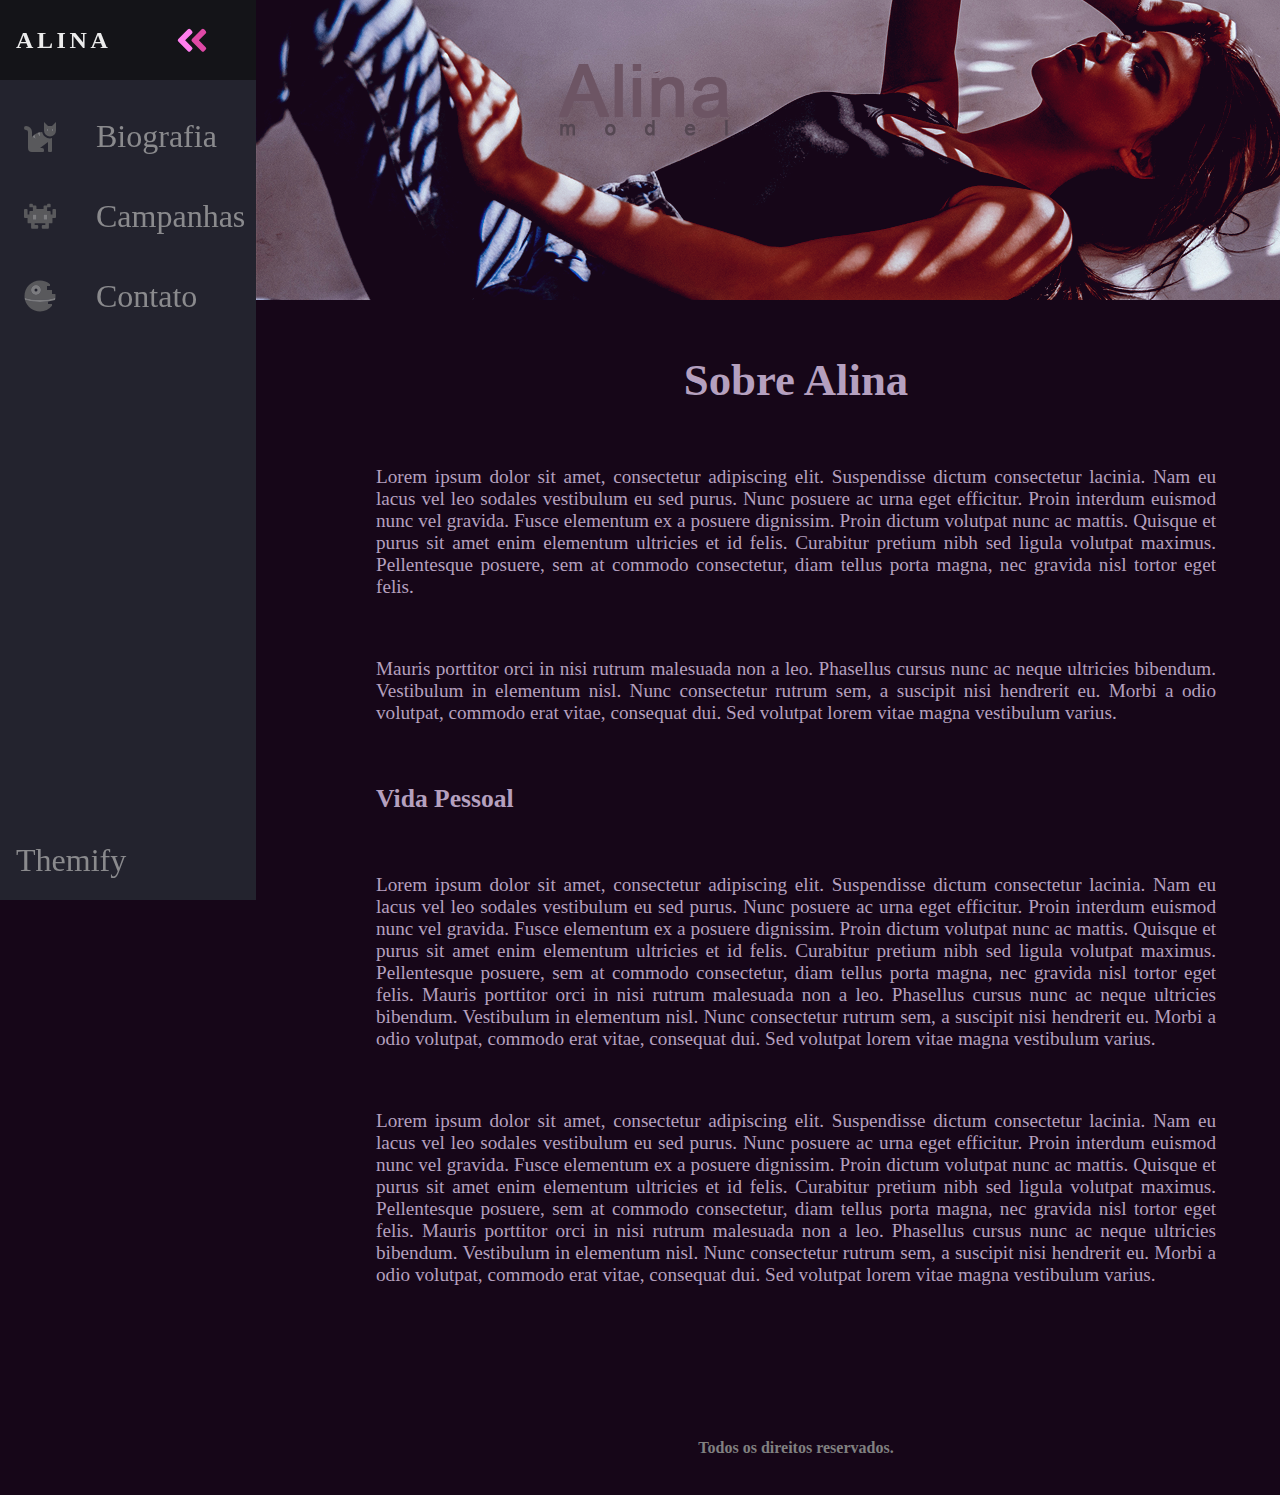
==== index.html @ 6c4df03b "first commit" ====
<!DOCTYPE html>
<html>
	<head>
		<title>
			
		</title>
		<meta charset="utf-8">

		<link rel="stylesheet" href="estilo.css">

	</head>

	<body>
		<nav class="navbar">
			<ul class="navbar-nav">

				<li class="logo">
			        <a href="index.html" class="nav-link">
			          <span class="link-text logo-text">Alina</span>
			          <svg
			            aria-hidden="true"
			            focusable="false"
			            data-prefix="fad"
			            data-icon="angle-double-right"
			            role="img"
			            xmlns="http://www.w3.org/2000/svg"
			            viewBox="0 0 448 512"
			            class="svg-inline--fa fa-angle-double-right fa-w-14 fa-5x"
			          >
			            <g class="fa-group">
			              <path
			                fill="currentColor"
			                d="M224 273L88.37 409a23.78 23.78 0 0 1-33.8 0L32 386.36a23.94 23.94 0 0 1 0-33.89l96.13-96.37L32 159.73a23.94 23.94 0 0 1 0-33.89l22.44-22.79a23.78 23.78 0 0 1 33.8 0L223.88 239a23.94 23.94 0 0 1 .1 34z"
			                class="fa-secondary"
			              ></path>
			              <path
			                fill="currentColor"
			                d="M415.89 273L280.34 409a23.77 23.77 0 0 1-33.79 0L224 386.26a23.94 23.94 0 0 1 0-33.89L320.11 256l-96-96.47a23.94 23.94 0 0 1 0-33.89l22.52-22.59a23.77 23.77 0 0 1 33.79 0L416 239a24 24 0 0 1-.11 34z"
			                class="fa-primary"
			              ></path>
			            </g>
			          </svg>
			        </a>
			      </li>

				<li class="nav-item"><!--////////COMEÇO DO ICONE////////////-->
			        <a href="biografia.html" class="nav-link">
			          <svg
			            aria-hidden="true"
			            focusable="false"
			            data-prefix="fad"
			            data-icon="cat"
			            role="img"
			            xmlns="http://www.w3.org/2000/svg"
			            viewBox="0 0 512 512"
			            class="svg-inline--fa fa-cat fa-w-16 fa-9x"
			          >
			            <g class="fa-group">
			              <path
			                fill="currentColor"
			                d="M448 96h-64l-64-64v134.4a96 96 0 0 0 192 0V32zm-72 80a16 16 0 1 1 16-16 16 16 0 0 1-16 16zm80 0a16 16 0 1 1 16-16 16 16 0 0 1-16 16zm-165.41 16a204.07 204.07 0 0 0-34.59 2.89V272l-43.15-64.73a183.93 183.93 0 0 0-44.37 26.17L192 304l-60.94-30.47L128 272v-80a96.1 96.1 0 0 0-96-96 32 32 0 0 0 0 64 32 32 0 0 1 32 32v256a64.06 64.06 0 0 0 64 64h176a16 16 0 0 0 16-16v-16a32 32 0 0 0-32-32h-32l128-96v144a16 16 0 0 0 16 16h32a16 16 0 0 0 16-16V289.86a126.78 126.78 0 0 1-32 4.54c-61.81 0-113.52-44.05-125.41-102.4z"
			                class="fa-secondary"
			              ></path>
			              <path
			                fill="currentColor"
			                d="M376 144a16 16 0 1 0 16 16 16 16 0 0 0-16-16zm80 0a16 16 0 1 0 16 16 16 16 0 0 0-16-16zM131.06 273.53L192 304l-23.52-70.56a192.06 192.06 0 0 0-37.42 40.09zM256 272v-77.11a198.62 198.62 0 0 0-43.15 12.38z"
			                class="fa-primary"
			              ></path>
			            </g>
			          </svg>
			          <span class="link-text">Biografia</span>
			        </a>
			    </li><!--////////FIM DO ICONE////////////-->

			    <li class="nav-item"><!--////////COMEÇO DO ICONE////////////-->
			        <a href="campanhas.html" class="nav-link">
			          <svg
			            aria-hidden="true"
			            focusable="false"
			            data-prefix="fad"
			            data-icon="alien-monster"
			            role="img"
			            xmlns="http://www.w3.org/2000/svg"
			            viewBox="0 0 576 512"
			            class="svg-inline--fa fa-alien-monster fa-w-18 fa-9x"
			          >
			            <g class="fa-group">
			              <path
			                fill="currentColor"
			                d="M560,128H528a15.99954,15.99954,0,0,0-16,16v80H480V176a15.99954,15.99954,0,0,0-16-16H416V96h48a16.00079,16.00079,0,0,0,16-16V48a15.99954,15.99954,0,0,0-16-16H432a15.99954,15.99954,0,0,0-16,16V64H368a15.99954,15.99954,0,0,0-16,16v48H224V80a15.99954,15.99954,0,0,0-16-16H160V48a15.99954,15.99954,0,0,0-16-16H112A15.99954,15.99954,0,0,0,96,48V80a16.00079,16.00079,0,0,0,16,16h48v64H112a15.99954,15.99954,0,0,0-16,16v48H64V144a15.99954,15.99954,0,0,0-16-16H16A15.99954,15.99954,0,0,0,0,144V272a16.00079,16.00079,0,0,0,16,16H64v80a16.00079,16.00079,0,0,0,16,16h48v80a16.00079,16.00079,0,0,0,16,16h96a16.00079,16.00079,0,0,0,16-16V432a15.99954,15.99954,0,0,0-16-16H192V384H384v32H336a15.99954,15.99954,0,0,0-16,16v32a16.00079,16.00079,0,0,0,16,16h96a16.00079,16.00079,0,0,0,16-16V384h48a16.00079,16.00079,0,0,0,16-16V288h48a16.00079,16.00079,0,0,0,16-16V144A15.99954,15.99954,0,0,0,560,128ZM224,320H160V224h64Zm192,0H352V224h64Z"
			                class="fa-secondary"
			              ></path>
			              <path
			                fill="currentColor"
			                d="M160,320h64V224H160Zm192-96v96h64V224Z"
			                class="fa-primary"
			              ></path>
			            </g>
			          </svg>
			          <span class="link-text">Campanhas</span>
			        </a>
			      </li><!--////////FIM DO ICONE////////////-->

			      <li class="nav-item"><!--////////COMEÇO DO ICONE////////////-->
			        <a href="contato.html" class="nav-link">
			          <svg
			            aria-hidden="true"
			            focusable="false"
			            data-prefix="fad"
			            data-icon="space-station-moon-alt"
			            role="img"
			            xmlns="http://www.w3.org/2000/svg"
			            viewBox="0 0 512 512"
			            class="svg-inline--fa fa-space-station-moon-alt fa-w-16 fa-5x"
			          >
			            <g class="fa-group">
			              <path
			                fill="currentColor"
			                d="M501.70312,224H448V160H368V96h48V66.67383A246.86934,246.86934,0,0,0,256,8C119.03125,8,8,119.0332,8,256a250.017,250.017,0,0,0,1.72656,28.26562C81.19531,306.76953,165.47656,320,256,320s174.80469-13.23047,246.27344-35.73438A250.017,250.017,0,0,0,504,256,248.44936,248.44936,0,0,0,501.70312,224ZM192,240a80,80,0,1,1,80-80A80.00021,80.00021,0,0,1,192,240ZM384,343.13867A940.33806,940.33806,0,0,1,256,352c-87.34375,0-168.71094-11.46094-239.28906-31.73633C45.05859,426.01953,141.29688,504,256,504a247.45808,247.45808,0,0,0,192-91.0918V384H384Z"
			                class="fa-secondary"
			              ></path>
			              <path
			                fill="currentColor"
			                d="M256,320c-90.52344,0-174.80469-13.23047-246.27344-35.73438a246.11376,246.11376,0,0,0,6.98438,35.998C87.28906,340.53906,168.65625,352,256,352s168.71094-11.46094,239.28906-31.73633a246.11376,246.11376,0,0,0,6.98438-35.998C430.80469,306.76953,346.52344,320,256,320Zm-64-80a80,80,0,1,0-80-80A80.00021,80.00021,0,0,0,192,240Zm0-104a24,24,0,1,1-24,24A23.99993,23.99993,0,0,1,192,136Z"
			                class="fa-primary"
			              ></path>
			            </g>
			          </svg>
			          <span class="link-text">Contato</span>
			        </a>
			      </li><!--////////FIM DO ICONE////////////-->

			      <li class="nav-item" id="themeButton"><!--////////COMEÇO DO ICONE////////////-->
			        <a href="#" class="nav-link">
			          <svg
			            class="theme-icon"
			            id="lightIcon"
			            aria-hidden="true"
			            focusable="false"
			            data-prefix="fad"
			            data-icon="moon-stars"
			            role="img"
			            xmlns="http://www.w3.org/2000/svg"
			            viewBox="0 0 512 512"
			            class="svg-inline--fa fa-moon-stars fa-w-16 fa-7x"
			          >
			            <g class="fa-group">
			              <path
			                fill="currentColor"
			                d="M320 32L304 0l-16 32-32 16 32 16 16 32 16-32 32-16zm138.7 149.3L432 128l-26.7 53.3L352 208l53.3 26.7L432 288l26.7-53.3L512 208z"
			                class="fa-secondary"
			              ></path>
			              <path
			                fill="currentColor"
			                d="M332.2 426.4c8.1-1.6 13.9 8 8.6 14.5a191.18 191.18 0 0 1-149 71.1C85.8 512 0 426 0 320c0-120 108.7-210.6 227-188.8 8.2 1.6 10.1 12.6 2.8 16.7a150.3 150.3 0 0 0-76.1 130.8c0 94 85.4 165.4 178.5 147.7z"
			                class="fa-primary"
			              ></path>
			            </g>
			          </svg>
			          <svg
			            class="theme-icon"
			            id="solarIcon"
			            aria-hidden="true"
			            focusable="false"
			            data-prefix="fad"
			            data-icon="sun"
			            role="img"
			            xmlns="http://www.w3.org/2000/svg"
			            viewBox="0 0 512 512"
			            class="svg-inline--fa fa-sun fa-w-16 fa-7x"
			          >
			            <g class="fa-group">
			              <path
			                fill="currentColor"
			                d="M502.42 240.5l-94.7-47.3 33.5-100.4c4.5-13.6-8.4-26.5-21.9-21.9l-100.4 33.5-47.41-94.8a17.31 17.31 0 0 0-31 0l-47.3 94.7L92.7 70.8c-13.6-4.5-26.5 8.4-21.9 21.9l33.5 100.4-94.7 47.4a17.31 17.31 0 0 0 0 31l94.7 47.3-33.5 100.5c-4.5 13.6 8.4 26.5 21.9 21.9l100.41-33.5 47.3 94.7a17.31 17.31 0 0 0 31 0l47.31-94.7 100.4 33.5c13.6 4.5 26.5-8.4 21.9-21.9l-33.5-100.4 94.7-47.3a17.33 17.33 0 0 0 .2-31.1zm-155.9 106c-49.91 49.9-131.11 49.9-181 0a128.13 128.13 0 0 1 0-181c49.9-49.9 131.1-49.9 181 0a128.13 128.13 0 0 1 0 181z"
			                class="fa-secondary"
			              ></path>
			              <path
			                fill="currentColor"
			                d="M352 256a96 96 0 1 1-96-96 96.15 96.15 0 0 1 96 96z"
			                class="fa-primary"
			              ></path>
			            </g>
			          </svg>
			          <svg
			            class="theme-icon"
			            id="darkIcon"
			            aria-hidden="true"
			            focusable="false"
			            data-prefix="fad"
			            data-icon="sunglasses"
			            role="img"
			            xmlns="http://www.w3.org/2000/svg"
			            viewBox="0 0 576 512"
			            class="svg-inline--fa fa-sunglasses fa-w-18 fa-7x"
			          >
			            <g class="fa-group">
			              <path
			                fill="currentColor"
			                d="M574.09 280.38L528.75 98.66a87.94 87.94 0 0 0-113.19-62.14l-15.25 5.08a16 16 0 0 0-10.12 20.25L395.25 77a16 16 0 0 0 20.22 10.13l13.19-4.39c10.87-3.63 23-3.57 33.15 1.73a39.59 39.59 0 0 1 20.38 25.81l38.47 153.83a276.7 276.7 0 0 0-81.22-12.47c-34.75 0-74 7-114.85 26.75h-73.18c-40.85-19.75-80.07-26.75-114.85-26.75a276.75 276.75 0 0 0-81.22 12.45l38.47-153.8a39.61 39.61 0 0 1 20.38-25.82c10.15-5.29 22.28-5.34 33.15-1.73l13.16 4.39A16 16 0 0 0 180.75 77l5.06-15.19a16 16 0 0 0-10.12-20.21l-15.25-5.08A87.95 87.95 0 0 0 47.25 98.65L1.91 280.38A75.35 75.35 0 0 0 0 295.86v70.25C0 429 51.59 480 115.19 480h37.12c60.28 0 110.38-45.94 114.88-105.37l2.93-38.63h35.76l2.93 38.63c4.5 59.43 54.6 105.37 114.88 105.37h37.12C524.41 480 576 429 576 366.13v-70.25a62.67 62.67 0 0 0-1.91-15.5zM203.38 369.8c-2 25.9-24.41 46.2-51.07 46.2h-37.12C87 416 64 393.63 64 366.11v-37.55a217.35 217.35 0 0 1 72.59-12.9 196.51 196.51 0 0 1 69.91 12.9zM512 366.13c0 27.5-23 49.87-51.19 49.87h-37.12c-26.69 0-49.1-20.3-51.07-46.2l-3.12-41.24a196.55 196.55 0 0 1 69.94-12.9A217.41 217.41 0 0 1 512 328.58z"
			                class="fa-secondary"
			              ></path>
			              <path
			                fill="currentColor"
			                d="M64.19 367.9c0-.61-.19-1.18-.19-1.8 0 27.53 23 49.9 51.19 49.9h37.12c26.66 0 49.1-20.3 51.07-46.2l3.12-41.24c-14-5.29-28.31-8.38-42.78-10.42zm404-50l-95.83 47.91.3 4c2 25.9 24.38 46.2 51.07 46.2h37.12C489 416 512 393.63 512 366.13v-37.55a227.76 227.76 0 0 0-43.85-10.66z"
			                class="fa-primary"
			              ></path>
			            </g>
			          </svg>
			          <span class="link-text">Themify</span>
			        </a>
			      </li><!--////////FIM DO ICONE////////////-->

				

			</ul>
		</nav>
		<main>
			<div id="principal">

				<div id="capa">
				<img src="imagens/capa1.png">
				</div>

				<div id="conteudo">
					<h1>Sobre Alina</h1>
				<p>
				Lorem ipsum dolor sit amet, consectetur adipiscing elit. Suspendisse dictum consectetur lacinia. Nam eu lacus vel leo sodales vestibulum eu sed purus. Nunc posuere ac urna eget efficitur. Proin interdum euismod nunc vel gravida. Fusce elementum ex a posuere dignissim. Proin dictum volutpat nunc ac mattis. Quisque et purus sit amet enim elementum ultricies et id felis. Curabitur pretium nibh sed ligula volutpat maximus. Pellentesque posuere, sem at commodo consectetur, diam tellus porta magna, nec gravida nisl tortor eget felis.
				</p>
				<p>Mauris porttitor orci in nisi rutrum malesuada non a leo. Phasellus cursus nunc ac neque ultricies bibendum. Vestibulum in elementum nisl. Nunc consectetur rutrum sem, a suscipit nisi hendrerit eu. Morbi a odio volutpat, commodo erat vitae, consequat dui. Sed volutpat lorem vitae magna vestibulum varius.				
				</p>
				<h2>Vida Pessoal</h2>
				<p>
				Lorem ipsum dolor sit amet, consectetur adipiscing elit. Suspendisse dictum consectetur lacinia. Nam eu lacus vel leo sodales vestibulum eu sed purus. Nunc posuere ac urna eget efficitur. Proin interdum euismod nunc vel gravida. Fusce elementum ex a posuere dignissim. Proin dictum volutpat nunc ac mattis. Quisque et purus sit amet enim elementum ultricies et id felis. Curabitur pretium nibh sed ligula volutpat maximus. Pellentesque posuere, sem at commodo consectetur, diam tellus porta magna, nec gravida nisl tortor eget felis. Mauris porttitor orci in nisi rutrum malesuada non a leo. Phasellus cursus nunc ac neque ultricies bibendum. Vestibulum in elementum nisl. Nunc consectetur rutrum sem, a suscipit nisi hendrerit eu. Morbi a odio volutpat, commodo erat vitae, consequat dui. Sed volutpat lorem vitae magna vestibulum varius.				
				</p>

				<p>
				Lorem ipsum dolor sit amet, consectetur adipiscing elit. Suspendisse dictum consectetur lacinia. Nam eu lacus vel leo sodales vestibulum eu sed purus. Nunc posuere ac urna eget efficitur. Proin interdum euismod nunc vel gravida. Fusce elementum ex a posuere dignissim. Proin dictum volutpat nunc ac mattis. Quisque et purus sit amet enim elementum ultricies et id felis. Curabitur pretium nibh sed ligula volutpat maximus. Pellentesque posuere, sem at commodo consectetur, diam tellus porta magna, nec gravida nisl tortor eget felis. Mauris porttitor orci in nisi rutrum malesuada non a leo. Phasellus cursus nunc ac neque ultricies bibendum. Vestibulum in elementum nisl. Nunc consectetur rutrum sem, a suscipit nisi hendrerit eu. Morbi a odio volutpat, commodo erat vitae, consequat dui. Sed volutpat lorem vitae magna vestibulum varius.				
				</p>
				<br><br><br><br>

					
				</div>

				<div id="rodape">
					<h4 class="centralizar">Todos os direitos reservados.</h4>
				</div>


			</div>
		</main>
	</body>
</html>
---- estilo.css ----
:root {
  font-size: 16px;
  font-family: 'Open Sans';
  --text-primary: #b6b6b6;
  --text-secondary: #ececec;
  --bg-primary: #23232e;
  --bg-secondary: #141418;
  --transition-speed: 600ms;
}

body {
  display: grid;
  color: black;
  background-color: #160618;
  margin: 0;
  padding: 0;
  width: auto;
}

body::-webkit-scrollbar {
  width: 1.5rem;
  height: 1.5rem;
}

body::-webkit-scrollbar-track {
  background: #160618;
}

body::-webkit-scrollbar-thumb {
  background: #23232e;
}

body::-webkit-scrollbar-corner {
  background: #160618;
}

main {
  margin-left: 0rem;
  padding: 1rem;
  width: auto;
}

.navbar {
  font-size: 2rem;
  position: fixed;
  background-color: var(--bg-primary);
  transition: width 600ms ease;
  overflow: scroll;
  z-index: 10;
}

.navbar-nav {
  list-style: none;
  padding: 0;
  margin: 0;
  display: flex;
  flex-direction: column;
  align-items: center;
  height: 100%;
}

.nav-item {
  width: 100%;
}

.nav-item:last-child {
  margin-top: auto;
}

.nav-link {
  display: flex;
  align-items: center;
  height: 5rem;
  color: var(--text-primary);
  text-decoration: none;
  filter: grayscale(100%) opacity(0.7);
  transition: var(--transition-speed);
}

.nav-link:hover {
  filter: grayscale(0%) opacity(1);
  background: var(--bg-secondary);
  color: var(--text-secondary);
}

.link-text {
  display: none;
  margin-left: 1rem;
}

.nav-link svg {
  width: 2rem;
  min-width: 2rem;
  margin: 0 1.5rem;
}

.fa-primary {
  color: #ff7eee;
}

.fa-secondary {
  color: #df49a6;
}

.fa-primary,
.fa-secondary {
  transition: var(--transition-speed);
}

.logo {
  font-weight: bold;
  text-transform: uppercase;
  margin-bottom: 1rem;
  text-align: center;
  color: var(--text-secondary);
  background: var(--bg-secondary);
  font-size: 1.5rem;
  letter-spacing: 0.3ch;
  width: 100%;
}

.logo svg {
  transform: rotate(0deg);
  transition: var(--transition-speed);
}

.logo-text
{
  display: inline;
  position: absolute;
  left: -999px;
  transition: var(--transition-speed);
}

.navbar:hover .logo svg {
  transform: rotate(-180deg);
}

/* Small screens */
@media only screen and (max-width: 600px) {
  .navbar {
    bottom: 0;
    width: 100vw;
    height: 5rem;
  }

  .logo {
    /*display: none;*/
  }

  .navbar-nav {
    flex-direction: row;
  }

  .nav-link {
    justify-content: center;
  }

  main {
    margin: 0;
  }
}

/* Large screens */
@media only screen and (min-width: 600px) {
  .navbar {
    top: 0;
    width: 5rem;
    height: 100vh;
  }

  .navbar:hover {
    width: 16rem;
  }

  .navbar:hover .link-text {
    display: inline;
  }

  .navbar:hover .logo svg
  {
    margin-left: 11rem;
  }

  .navbar:hover .logo-text
  {
    left: 0px;
  }
}

.dark {
  --text-primary: #b6b6b6;
  --text-secondary: #ececec;
  --bg-primary: #23232e;
  --bg-secondary: #141418;
}

.light {
  --text-primary: #1f1f1f;
  --text-secondary: #000000;
  --bg-primary: #ffffff;
  --bg-secondary: #e4e4e4;
}

.solar {
  --text-primary: #576e75;
  --text-secondary: #35535c;
  --bg-primary: #fdf6e3;
  --bg-secondary: #f5e5b8;
}

.theme-icon {
  display: none;
}

.dark #darkIcon {
  display: block;
}

.light #lightIcon {
  display: block;
}

.solar #solarIcon {
  display: block;
}

nav::-webkit-scrollbar {
	width: 0rem;
	height: 0rem;
}

h1 {
	color: #b5a0bf;
	font-size: 2.8em;
	text-align: center;

}

h2 {
	text-align: left;
	padding-left: 100px;
}

p {
	font-size: 1.2em;
	text-align: justify;
	color: #b5a0bf;
	margin: 60px 120px;
}



#principal {
	margin-left: 15rem;	
}
#capa{
	position: relative;
	margin: -16px 0px 50px;
	width: auto;
}
/*#menu {
	border: 15px solid #1c2435;
	position: absolute;
	margin-left: 185px;
	margin-top: 10px;
	float: left;
}

#menu a {
	color: #6d5564;
	text-decoration: none;
	font-weight: bold;
	border: 2px solid #160618;
	border-bottom-right-radius: 30px;
	border-bottom-left-radius: 30px;
	border-top-left-radius: 30px;
	border-top-right-radius: 15px;
	padding: 14px;
	background: #b8acc1;
}*/

#conteudo {
	clear: both;
	background: #160618;
	width: 1080px;
}

#conteudo h2 {
	margin: 60px 20px 0px 20px;
	color: #FFFFFF;
	font-size: 1.6em;
	color: #b5a0bf;
	margin: 30px 20px 10px 20px;
}

#rodape {
	color: grey;
	text-align: center;

}
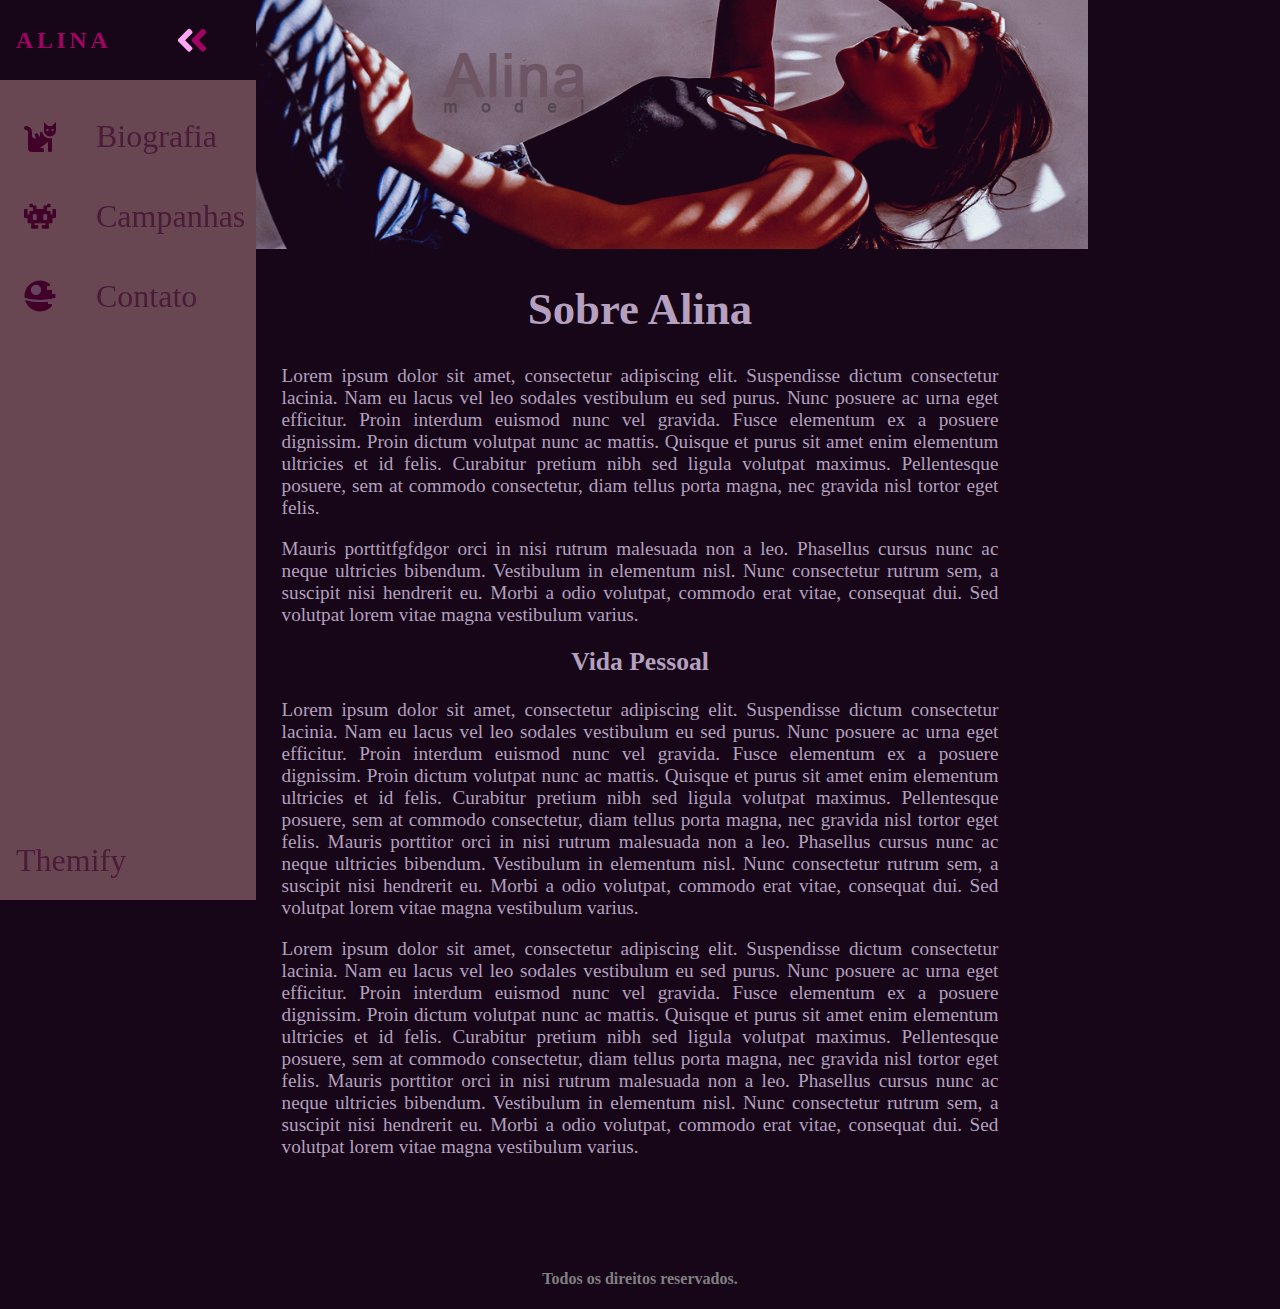
==== commit ae18ecc9: "Colors Change" ====
--- a/index.html
+++ b/index.html
@@ -13,7 +13,6 @@
 	<body>
 		<nav class="navbar">
 			<ul class="navbar-nav">
-
 				<li class="logo">
 			        <a href="index.html" class="nav-link">
 			          <span class="link-text logo-text">Alina</span>
@@ -218,16 +217,14 @@
 		<main>
 			<div id="principal">
 
-				<div id="capa">
-				<img src="imagens/capa1.png">
-				</div>
+				<img src="imagens/capa1.png">				
 
 				<div id="conteudo">
 					<h1>Sobre Alina</h1>
 				<p>
 				Lorem ipsum dolor sit amet, consectetur adipiscing elit. Suspendisse dictum consectetur lacinia. Nam eu lacus vel leo sodales vestibulum eu sed purus. Nunc posuere ac urna eget efficitur. Proin interdum euismod nunc vel gravida. Fusce elementum ex a posuere dignissim. Proin dictum volutpat nunc ac mattis. Quisque et purus sit amet enim elementum ultricies et id felis. Curabitur pretium nibh sed ligula volutpat maximus. Pellentesque posuere, sem at commodo consectetur, diam tellus porta magna, nec gravida nisl tortor eget felis.
 				</p>
-				<p>Mauris porttitor orci in nisi rutrum malesuada non a leo. Phasellus cursus nunc ac neque ultricies bibendum. Vestibulum in elementum nisl. Nunc consectetur rutrum sem, a suscipit nisi hendrerit eu. Morbi a odio volutpat, commodo erat vitae, consequat dui. Sed volutpat lorem vitae magna vestibulum varius.				
+				<p>Mauris porttitfgfdgor orci in nisi rutrum malesuada non a leo. Phasellus cursus nunc ac neque ultricies bibendum. Vestibulum in elementum nisl. Nunc consectetur rutrum sem, a suscipit nisi hendrerit eu. Morbi a odio volutpat, commodo erat vitae, consequat dui. Sed volutpat lorem vitae magna vestibulum varius.				
 				</p>
 				<h2>Vida Pessoal</h2>
 				<p>
--- a/estilo.css
+++ b/estilo.css
@@ -1,20 +1,23 @@
+
+/* {
+  border: 1px solid white;
+}*/
+
 :root {
   font-size: 16px;
   font-family: 'Open Sans';
-  --text-primary: #b6b6b6;
-  --text-secondary: #ececec;
-  --bg-primary: #23232e;
-  --bg-secondary: #141418;
+  --text-primary: #ba478e;
+  --text-secondary: #a20363;
+  --bg-primary: #684753;
+  --bg-secondary: #160618;
   --transition-speed: 600ms;
 }
 
 body {
-  display: grid;
   color: black;
   background-color: #160618;
   margin: 0;
   padding: 0;
-  width: auto;
 }
 
 body::-webkit-scrollbar {
@@ -24,10 +27,11 @@
 
 body::-webkit-scrollbar-track {
   background: #160618;
+  
 }
 
 body::-webkit-scrollbar-thumb {
-  background: #23232e;
+  background: #684753;
 }
 
 body::-webkit-scrollbar-corner {
@@ -35,9 +39,7 @@
 }
 
 main {
-  margin-left: 0rem;
-  padding: 1rem;
-  width: auto;
+  float: right;
 }
 
 .navbar {
@@ -45,7 +47,7 @@
   position: fixed;
   background-color: var(--bg-primary);
   transition: width 600ms ease;
-  overflow: scroll;
+  overflow: hidden;
   z-index: 10;
 }
 
@@ -73,12 +75,14 @@
   height: 5rem;
   color: var(--text-primary);
   text-decoration: none;
-  filter: grayscale(100%) opacity(0.7);
+  /*filter: grayscale(100%) opacity(0.7);*/
+  filter: brightness(40%);
   transition: var(--transition-speed);
 }
 
 .nav-link:hover {
-  filter: grayscale(0%) opacity(1);
+  /*filter: grayscale(0%) opacity(1);*/
+  filter: brightness(100%);
   background: var(--bg-secondary);
   color: var(--text-secondary);
 }
@@ -95,11 +99,11 @@
 }
 
 .fa-primary {
-  color: #ff7eee;
+  color: #fda7f2;
 }
 
 .fa-secondary {
-  color: #df49a6;
+  color: #a20363;
 }
 
 .fa-primary,
@@ -155,10 +159,6 @@
   .nav-link {
     justify-content: center;
   }
-
-  main {
-    margin: 0;
-  }
 }
 
 /* Large screens */
@@ -186,6 +186,11 @@
   {
     left: 0px;
   }
+
+  main{
+  padding-left: 15%;
+  padding-right: 15%; 
+  }
 }
 
 .dark {
@@ -225,40 +230,29 @@
   display: block;
 }
 
-nav::-webkit-scrollbar {
-	width: 0rem;
-	height: 0rem;
-}
-
 h1 {
 	color: #b5a0bf;
-	font-size: 2.8em;
+	font-size: 2.8rem;
 	text-align: center;
-
 }
 
 h2 {
-	text-align: left;
-	padding-left: 100px;
+	text-align: center;
 }
 
 p {
-	font-size: 1.2em;
+	font-size: 1.2rem;
 	text-align: justify;
 	color: #b5a0bf;
-	margin: 60px 120px;
-}
-
-
-
-#principal {
-	margin-left: 15rem;	
-}
-#capa{
-	position: relative;
-	margin: -16px 0px 50px;
-	width: auto;
-}
+  padding: 0% 10% 0% 10%;
+}
+
+
+}
+#capa img {
+  width: 100%;
+}
+
 /*#menu {
 	border: 15px solid #1c2435;
 	position: absolute;
@@ -283,25 +277,29 @@
 #conteudo {
 	clear: both;
 	background: #160618;
-	width: 1080px;
 }
 
 #conteudo h2 {
-	margin: 60px 20px 0px 20px;
 	color: #FFFFFF;
 	font-size: 1.6em;
 	color: #b5a0bf;
-	margin: 30px 20px 10px 20px;
+}
+
+#conteudo img {
+  width: 100%;
+}
+
+#principal img {
+  width: 100%;
 }
 
 #rodape {
 	color: grey;
 	text-align: center;
-
-}
-
-
-
-
-
-
+}
+
+
+
+
+
+
